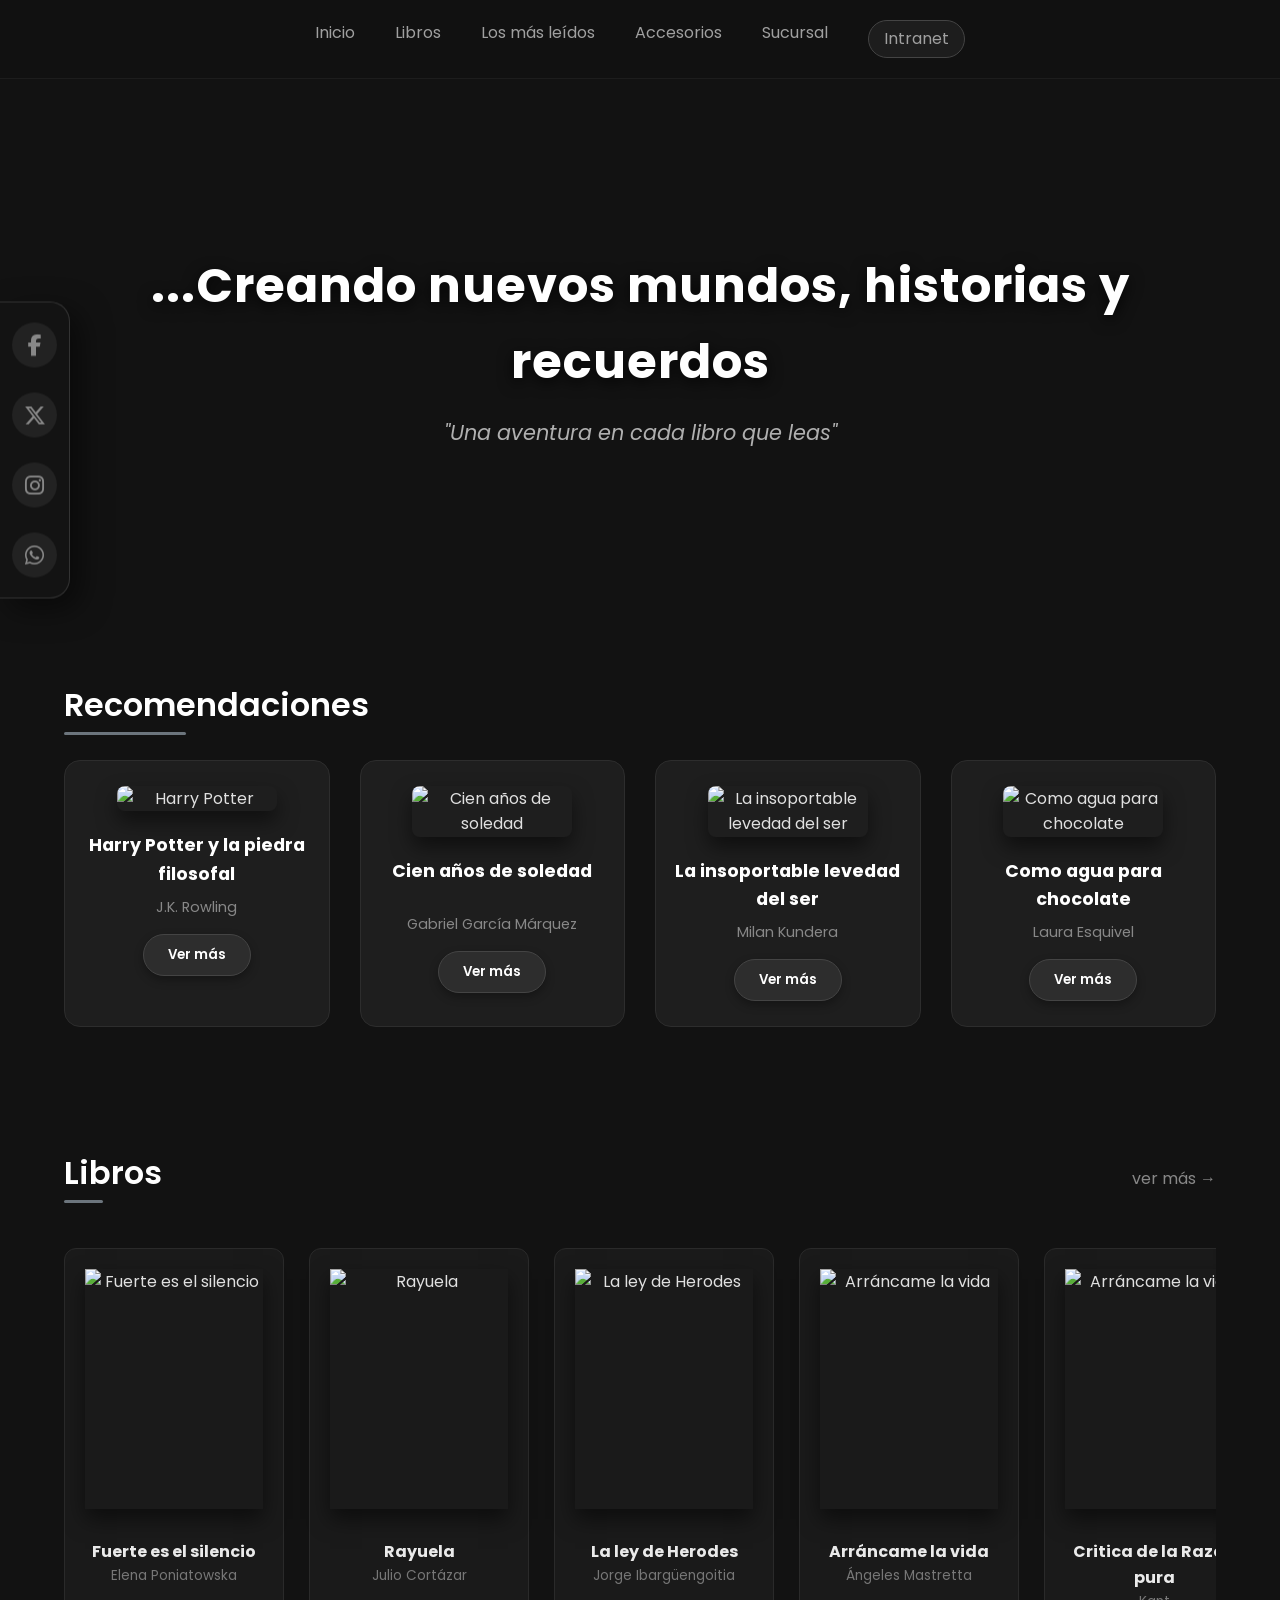
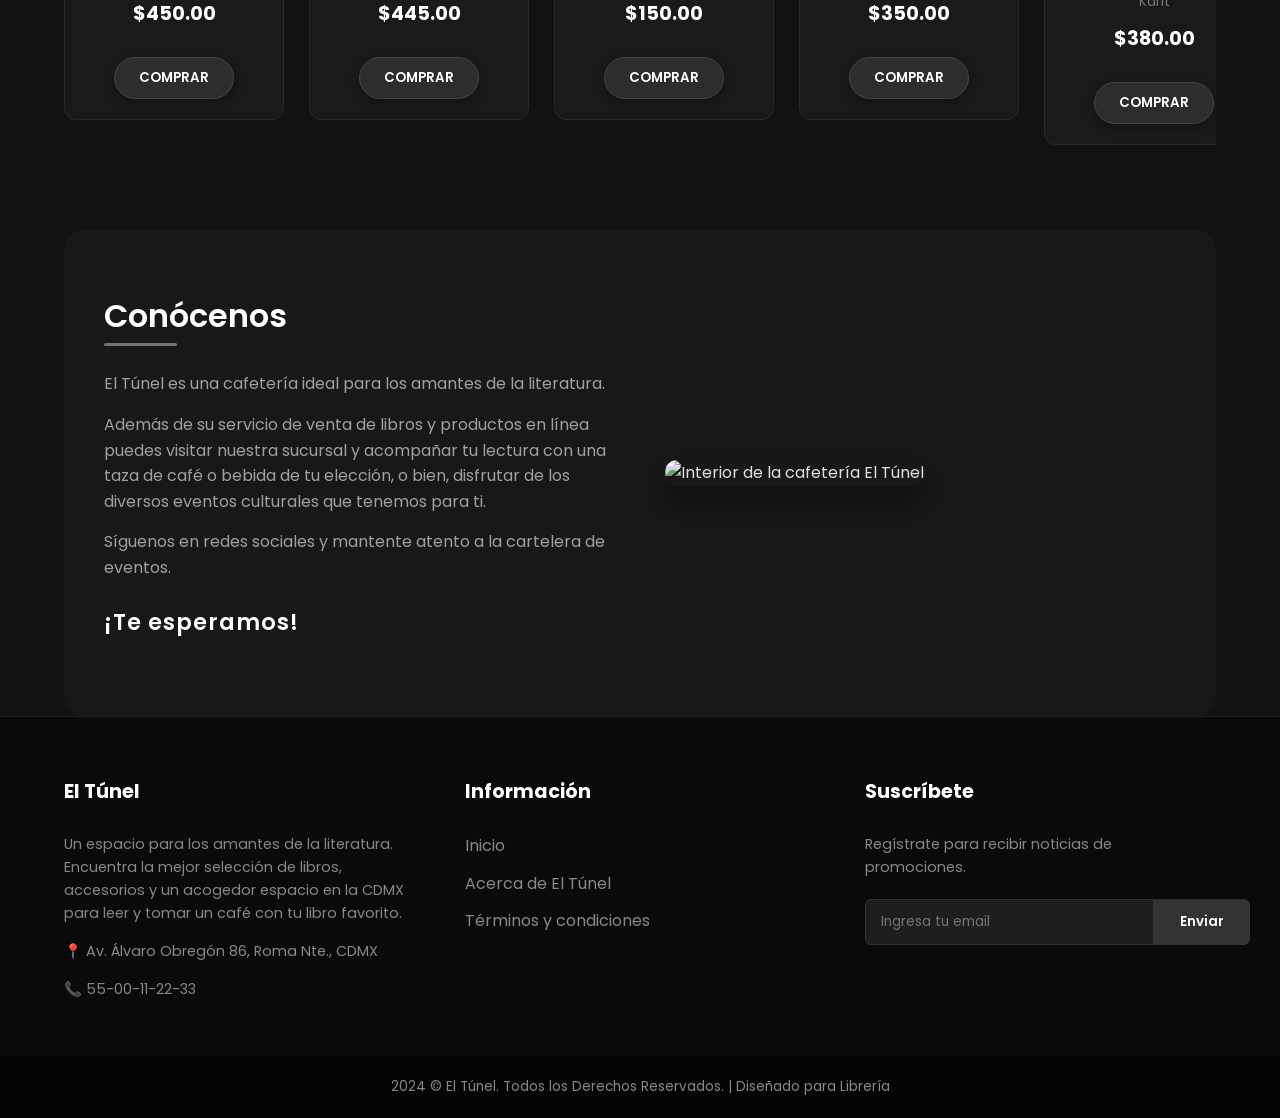
==== index.html @ bb1046ec "Add files via upload" ====
<!DOCTYPE html>
<html lang="es">
<head>
    <meta charset="UTF-8">
    <meta name="viewport" content="width=device-width, initial-scale=1.0">
    <title>El Túnel - Librería</title>
    <!-- Fuente moderna -->
    <link href="https://fonts.googleapis.com/css2?family=Poppins:wght@300;400;600&display=swap" rel="stylesheet">
    <link rel="stylesheet" href="style.css">
    <link rel="stylesheet" href="https://cdnjs.cloudflare.com/ajax/libs/font-awesome/6.5.1/css/all.min.css">
</head>
<body>

    <!-- Redes Sociales -->
    <div class="social-sidebar hidden">
        <a href="#" class="social-link fb" title="Facebook"><i class="fa-brands fa-facebook-f"></i></a>
        <a href="#" class="social-link x-twitter" title="X (Twitter)"><i class="fa-brands fa-x-twitter"></i></a>
        <a href="#" class="social-link ig" title="Instagram"><i class="fa-brands fa-instagram"></i></a>
        <a href="#" class="social-link wa" title="WhatsApp"><i class="fa-brands fa-whatsapp"></i></a>
    </div>

    <!-- Menú de Navegación -->
    <header class="navbar">
        <nav>
            <ul>
                <li><a href="#">Inicio</a></li>
                <li><a href="#">Libros</a></li>
                <li><a href="#">Los más leídos</a></li>
                <li><a href="#">Accesorios</a></li>
                <li><a href="#">Sucursal</a></li>
                <li><a href="intranet.html" class="highlight-link">Intranet</a></li>
            </ul>
        </nav>
    </header>

    <!-- Banner Principal -->
    <section class="hero">
        <div class="hero-content hidden">
            <h1>...Creando nuevos mundos, historias y recuerdos</h1>
            <p>"Una aventura en cada libro que leas"</p>
        </div>
    </section>

    <!-- Recomendaciones -->
    <section class="recomendaciones container">
        <h2 class="section-title hidden">Recomendaciones</h2>
        <div class="grid-recomendaciones">
            <div class="card hidden">
                <img src="imagenes/harrypotterlibro.jpg" alt="Harry Potter" class="book-img">
                <h3>Harry Potter y la piedra filosofal</h3>
                <p>J.K. Rowling</p>
                <button class="btn-primary">Ver más</button>
            </div>
            <div class="card hidden" style="transition-delay: 0.1s;">
                <img src="imagenes/cienañosdesoledad.jpg" alt="Cien años de soledad" class="book-img">
                <h3>Cien años de soledad</h3>
                <p>Gabriel García Márquez</p>
                <button class="btn-primary">Ver más</button>
            </div>
            <div class="card hidden" style="transition-delay: 0.2s;">
                <img src="imagenes/lainsoportablelevedaddelser.jpg" alt="La insoportable levedad del ser" class="book-img">
                <h3>La insoportable levedad del ser</h3>
                <p>Milan Kundera</p>
                <button class="btn-primary">Ver más</button>
            </div>
            <div class="card hidden" style="transition-delay: 0.3s;">
                <img src="imagenes/comoaguaparachocolate.jpg" alt="Como agua para chocolate" class="book-img">
                <h3>Como agua para chocolate</h3>
                <p>Laura Esquivel</p>
                <button class="btn-primary">Ver más</button>
            </div>
        </div>
    </section>

    <!-- Libros (Scroll Horizontal) -->
    <section class="libros container hidden">
        <div class="libros-header">
            <h2 class="section-title">Libros</h2>
            <a href="#" class="link-ver-mas">ver más &rarr;</a>
        </div>
        <div class="scroll-container" id="scroll-libros">
            <div class="card-scroll">
                <img src="imagenes/fuerteenelsilencio.jpg" alt="Fuerte es el silencio" class="book-img">
                <h4>Fuerte es el silencio</h4>
                <p>Elena Poniatowska</p>
                <span class="price">$450.00</span>
                <button class="btn-primary btn-sm">COMPRAR</button>
            </div>
            <div class="card-scroll">
                <img src="imagenes/rayuela.jpg" alt="Rayuela" class="book-img">
                <h4>Rayuela</h4>
                <p>Julio Cortázar</p>
                <span class="price">$445.00</span>
                <button class="btn-primary btn-sm">COMPRAR</button>
            </div>
            <div class="card-scroll">
                <img src="imagenes/lalydeherodes.jpg" alt="La ley de Herodes" class="book-img">
                <h4>La ley de Herodes</h4>
                <p>Jorge Ibargüengoitia</p>
                <span class="price">$150.00</span>
                <button class="btn-primary btn-sm">COMPRAR</button>
            </div>
            <div class="card-scroll">
                <img src="imagenes/arrancamelavida.jpg" alt="Arráncame la vida" class="book-img">
                <h4>Arráncame la vida</h4>
                <p>Ángeles Mastretta</p>
                <span class="price">$350.00</span>
                <button class="btn-primary btn-sm">COMPRAR</button>
            </div>
             
             <div class="card-scroll">
                <img src="imagenes/critica de la razon pura.jpg" alt="Arráncame la vida" class="book-img">
                <h4>Critica de la Razón pura</h4>
                <p>Kant</p>
                <span class="price">$380.00</span>
                <button class="btn-primary btn-sm">COMPRAR</button>
            </div>
             <div class="card-scroll">
                <img src="imagenes/fenomenologiadelespiritu.jpg" alt="Arráncame la vida" class="book-img">
                <h4>Fenomenología del espíritu</h4>
                <p>George Hegel</p>
                <span class="price">$430.00</span>
                <button class="btn-primary btn-sm">COMPRAR</button>
            </div>
             <div class="card-scroll">
                <img src="imagenes/discursodelmetodo.jpg" alt="Arráncame la vida" class="book-img">
                <h4>Discurso del Método</h4>
                <p>Rene Descartes</p>
                <span class="price">$350.00</span>
                <button class="btn-primary btn-sm">COMPRAR</button>
            </div>
        </div>
    </section>

    <!-- Conócenos -->
    <section class="conocenos container hidden">
        <div class="conocenos-texto">
            <h2 class="section-title">Conócenos</h2>
            <p>El Túnel es una cafetería ideal para los amantes de la literatura.</p>
            <p>Además de su servicio de venta de libros y productos en línea puedes visitar nuestra sucursal y acompañar tu lectura con una taza de café o bebida de tu elección, o bien, disfrutar de los diversos eventos culturales que tenemos para ti.</p>
            <p>Síguenos en redes sociales y mantente atento a la cartelera de eventos.</p>
            <p class="slogan">¡Te esperamos!</p>
        </div>
        <div class="conocenos-imagen">
            <img src="https://images.unsplash.com/photo-1521587760476-6c12a4b040da?q=80&w=800&auto=format&fit=crop" alt="Interior de la cafetería El Túnel">
        </div>
    </section>

    <!-- Pie de Página -->
    <footer class="site-footer">
        <div class="footer-container">
            <div class="footer-col brand hidden">
                <h3>El Túnel</h3>
                <p>Un espacio para los amantes de la literatura. Encuentra la mejor selección de libros, accesorios y un acogedor espacio en la CDMX para leer y tomar un café con tu libro favorito.</p>
                <p>📍 Av. Álvaro Obregón 86, Roma Nte., CDMX</p>
                <p>📞 55-00-11-22-33</p>
            </div>
            <div class="footer-col links hidden" style="transition-delay: 0.1s;">
                <h3>Información</h3>
                <ul>
                    <li><a href="#">Inicio</a></li>
                    <li><a href="#">Acerca de El Túnel</a></li>
                    <li><a href="#">Términos y condiciones</a></li>
                </ul>
            </div>
            <div class="footer-col subscribe hidden" style="transition-delay: 0.2s;">
                <h3>Suscríbete</h3>
                <p>Regístrate para recibir noticias de promociones.</p>
                <form class="subscribe-form">
                    <input type="email" placeholder="Ingresa tu email" required>
                    <button type="submit">Enviar</button>
                </form>
            </div>
        </div>
        <div class="footer-bottom">
            <p>2024 © El Túnel. Todos los Derechos Reservados. | Diseñado para Librería</p>
        </div>
    </footer>

    <!-- Script de Animaciones al Scroll -->
    <script>
        const observer = new IntersectionObserver((entries) => {
            entries.forEach((entry) => {
                if (entry.isIntersecting) {
                    entry.target.classList.add('show');
                }
            });
        });
        const hiddenElements = document.querySelectorAll('.hidden');
        hiddenElements.forEach((el) => observer.observe(el));
    </script>
    <script src="script.js"></script>
</body>
</html>
---- style.css ----
/* --- Estilos Generales Dark Mode --- */
* {
    margin: 0;
    padding: 0;
    box-sizing: border-box;
    font-family: 'Poppins', sans-serif;
}

body {
    background-color: #121212;
    color: #e0e0e0;
    line-height: 1.6;
    overflow-x: hidden;
}

a {
    text-decoration: none;
}

.container {
    width: 90%;
    max-width: 1200px;
    margin: 0 auto;
    padding: 60px 0;
}

.section-title {
    color: #ffffff;
    margin-bottom: 30px;
    font-size: 2rem;
    font-weight: 600;
    position: relative;
    display: inline-block;
}

/* Subrayado animado en los títulos */
.section-title::after {
    content: '';
    position: absolute;
    width: 40%;
    height: 3px;
    background-color: #6c757d;
    bottom: -5px;
    left: 0;
    border-radius: 5px;
    transition: width 0.3s ease;
}

.section-title:hover::after {
    width: 100%;
}

/* --- Animaciones de Scroll (Aparición) --- */
.hidden {
    opacity: 0;
    filter: blur(5px);
    transform: translateY(30px);
    transition: all 0.8s ease-out;
}

.show {
    opacity: 1;
    filter: blur(0);
    transform: translateY(0);
}

/* --- Navegación (Glassmorphism) --- */
.navbar {
    background-color: rgba(18, 18, 18, 0.8);
    backdrop-filter: blur(12px);
    -webkit-backdrop-filter: blur(12px);
    padding: 20px 0;
    position: sticky;
    top: 0;
    z-index: 1000;
    border-bottom: 1px solid rgba(255, 255, 255, 0.05);
}

.navbar ul {
    list-style: none;
    display: flex;
    justify-content: center;
    gap: 40px;
    flex-wrap: wrap;
}

.navbar a {
    color: #a0a0a0;
    font-weight: 400;
    font-size: 1rem;
    transition: color 0.3s, transform 0.3s;
    display: inline-block;
}

.navbar a:hover {
    color: #ffffff;
    transform: translateY(-2px);
}

.highlight-link {
    border: 1px solid #444;
    padding: 5px 15px;
    border-radius: 20px;
    background-color: rgba(255,255,255,0.05);
}

/* --- Hero Banner --- */
.hero {
    background-image: linear-gradient(to bottom, rgba(18, 18, 18, 0.4), rgba(18, 18, 18, 1)), 
                      url('https://images.unsplash.com/photo-1481627834876-b7833e8f5570?q=80&w=2000&auto=format&fit=crop');
    background-size: cover;
    background-position: center;
    background-attachment: fixed;
    height: 60vh;
    display: flex;
    align-items: center;
    justify-content: center;
    text-align: center;
}

.hero-content {
    padding: 30px;
}

.hero h1 {
    color: #ffffff;
    font-size: 3rem;
    margin-bottom: 15px;
    letter-spacing: 1px;
    text-shadow: 0 4px 15px rgba(0,0,0,0.8);
}

.hero p {
    color: #b0b0b0;
    font-size: 1.3rem;
    font-style: italic;
}

/* --- Botones --- */
.btn-primary {
    background-color: #2d2d2d;
    color: #ffffff;
    border: 1px solid #444;
    padding: 10px 24px;
    cursor: pointer;
    border-radius: 25px;
    font-weight: 600;
    margin-top: 15px;
    transition: all 0.3s ease;
    box-shadow: 0 4px 10px rgba(0,0,0,0.3);
}

.btn-primary:hover {
    background-color: #ffffff;
    color: #121212;
    transform: translateY(-3px);
    box-shadow: 0 6px 15px rgba(255, 255, 255, 0.15);
}

/* --- Recomendaciones (Tarjetas Verticales) --- */
.grid-recomendaciones {
    display: grid;
    grid-template-columns: repeat(auto-fit, minmax(240px, 1fr));
    gap: 30px;
    text-align: center;
}

.card {
    background-color: #1e1e1e;
    border: 1px solid #2d2d2d;
    border-radius: 16px;
    padding: 25px 15px;
    display: flex;
    flex-direction: column;
    align-items: center;
    transition: transform 0.4s ease, box-shadow 0.4s ease;
}

.card:hover {
    transform: translateY(-12px);
    box-shadow: 0 15px 30px rgba(0,0,0,0.6), 0 0 15px rgba(255,255,255,0.03);
    border-color: #444;
}

.card img.book-img {
    width: 100%;
    max-width: 160px;
    border-radius: 8px;
    box-shadow: 0 10px 20px rgba(0,0,0,0.5);
    margin-bottom: 20px;
    transition: transform 0.3s;
}

.card:hover img.book-img {
    transform: scale(1.05);
}

.card h3 {
    font-size: 1.1rem;
    color: #ffffff;
    margin-bottom: 8px;
    min-height: 48px;
}

.card p {
    color: #888;
    font-size: 0.9rem;
}

/* --- Libros Scroll Horizontal (Corregido) --- */
.libros-header {
    display: flex;
    justify-content: space-between;
    align-items: baseline;
    margin-bottom: 20px;
}

.link-ver-mas {
    color: #888;
    transition: color 0.3s;
}

.link-ver-mas:hover {
    color: #fff;
}

.scroll-container {
    display: flex;
    overflow-x: auto;
    gap: 25px;
    padding-bottom: 25px;
    scrollbar-width: thin;
    scrollbar-color: #444 #1e1e1e;
    align-items: flex-start; /* Evita que las tarjetas se estiren verticalmente */
}

.scroll-container::-webkit-scrollbar { height: 6px; }
.scroll-container::-webkit-scrollbar-track { background: #1e1e1e; border-radius: 10px;}
.scroll-container::-webkit-scrollbar-thumb { background: #444; border-radius: 10px; }
.scroll-container::-webkit-scrollbar-thumb:hover { background: #666; }

.card-scroll {
    flex: 0 0 220px; /* Fija el ancho exacto de cada libro */
    width: 220px;
    background-color: #1a1a1a;
    padding: 20px;
    border-radius: 12px;
    display: flex;
    flex-direction: column;
    align-items: center;
    text-align: center;
    border: 1px solid #2a2a2a;
    transition: background 0.3s, transform 0.3s;
}

.card-scroll:hover {
    background-color: #222;
    transform: translateY(-5px);
    box-shadow: 0 10px 20px rgba(0,0,0,0.8);
}

.card-scroll img.book-img {
    width: 100%;
    height: 240px; /* Altura fija para que todos los libros estén parejos */
    object-fit: contain; /* Ajusta la imagen sin deformarla */
    box-shadow: 0 10px 20px rgba(0,0,0,0.5);
    margin-bottom: 20px;
    transition: transform 0.3s;
}

.card-scroll:hover img.book-img {
    transform: scale(1.05);
}

.card-scroll h4 { color: #eaeaea; font-size: 1rem; margin-top: 10px; }
.card-scroll p { font-size: 0.85rem; color: #777; }
.card-scroll .price { color: #fff; font-weight: bold; font-size: 1.2rem; margin: 12px 0; }

/* --- Conócenos --- */
.conocenos {
    display: flex;
    flex-wrap: wrap;
    gap: 50px;
    align-items: center;
    background-color: #181818;
    padding: 60px 40px;
    border-radius: 20px;
}

.conocenos-texto {
    flex: 1;
    min-width: 300px;
}

.conocenos-texto p { color: #a0a0a0; margin-bottom: 15px; }

.conocenos-texto .slogan {
    color: #ffffff;
    font-weight: 600;
    font-size: 1.4rem;
    margin-top: 25px;
    letter-spacing: 1px;
}

.conocenos-imagen { flex: 1; min-width: 300px; }
.conocenos-imagen img {
    width: 100%;
    border-radius: 12px;
    box-shadow: 0 15px 30px rgba(0,0,0,0.5);
    filter: grayscale(30%);
    transition: filter 0.5s;
}
.conocenos-imagen img:hover { filter: grayscale(0%); }

/* --- Footer --- */
.site-footer {
    background-color: #0a0a0a;
    border-top: 1px solid #1e1e1e;
    color: #888;
    padding-top: 60px;
}

.footer-container {
    width: 90%;
    max-width: 1200px;
    margin: 0 auto;
    display: grid;
    grid-template-columns: repeat(auto-fit, minmax(250px, 1fr));
    gap: 50px;
    padding-bottom: 40px;
}

.footer-col h3 {
    color: #ffffff;
    margin-bottom: 25px;
    font-size: 1.2rem;
}

.footer-col p { font-size: 0.9rem; margin-bottom: 15px; }

.links ul { list-style: none; }
.links ul li { margin-bottom: 12px; }
.links ul li a {
    color: #888;
    transition: color 0.3s;
}
.links ul li a:hover { color: #ffffff; padding-left: 5px; }

/* Input Footer */
.subscribe-form { display: flex; margin-top: 20px; }
.subscribe-form input {
    flex: 1;
    padding: 12px 15px;
    background-color: #1e1e1e;
    border: 1px solid #333;
    color: #fff;
    border-radius: 6px 0 0 6px;
    outline: none;
}
.subscribe-form button {
    background-color: #333;
    color: white;
    border: 1px solid #333;
    padding: 12px 25px;
    border-radius: 0 6px 6px 0;
    cursor: pointer;
    font-weight: 600;
    transition: background 0.3s;
}
.subscribe-form button:hover { background-color: #555; }

.footer-bottom {
    background-color: #050505;
    text-align: center;
    padding: 20px;
    font-size: 0.85rem;
}

/* --- Menú Social (Adaptado al Dark Mode) --- */
.social-sidebar {
    position: fixed;
    left: 0;
    top: 50%;
    transform: translateY(-50%);
    background-color: rgba(20, 20, 20, 0.9);
    backdrop-filter: blur(10px);
    display: flex;
    flex-direction: column;
    padding: 20px 12px;
    gap: 25px;
    border-top-right-radius: 20px;
    border-bottom-right-radius: 20px;
    border: 1px solid #333;
    border-left: none;
    box-shadow: 10px 10px 30px rgba(0, 0, 0, 0.5);
    z-index: 1000;
}

.social-link {
    color: #888;
    font-size: 22px;
    display: flex;
    justify-content: center;
    align-items: center;
    width: 45px;
    height: 45px;
    border-radius: 50%;
    background-color: #222;
    transition: all 0.3s ease;
}

.social-link:hover {
    color: #fff;
    transform: scale(1.15) translateX(5px);
    box-shadow: 0 0 15px rgba(255,255,255,0.2);
}

.social-link.fb:hover { background-color: #1877F2; border-color: #1877F2; }
.social-link.x-twitter:hover { background-color: #000; }
.social-link.ig:hover { background: linear-gradient(45deg, #f09433, #e6683c, #dc2743, #cc2366, #bc1888); }
.social-link.wa:hover { background-color: #25D366; }

/* --- Responsividad para Dispositivos Móviles --- */
@media (max-width: 768px) {
    .social-sidebar {
        padding: 15px 8px;
        gap: 15px;
        border-top-right-radius: 15px;
        border-bottom-right-radius: 15px;
    }

    .social-link {
        font-size: 20px;
        width: 35px;
        height: 35px;
    }
    
    .social-link.x-twitter {
        font-size: 26px;
    }
}
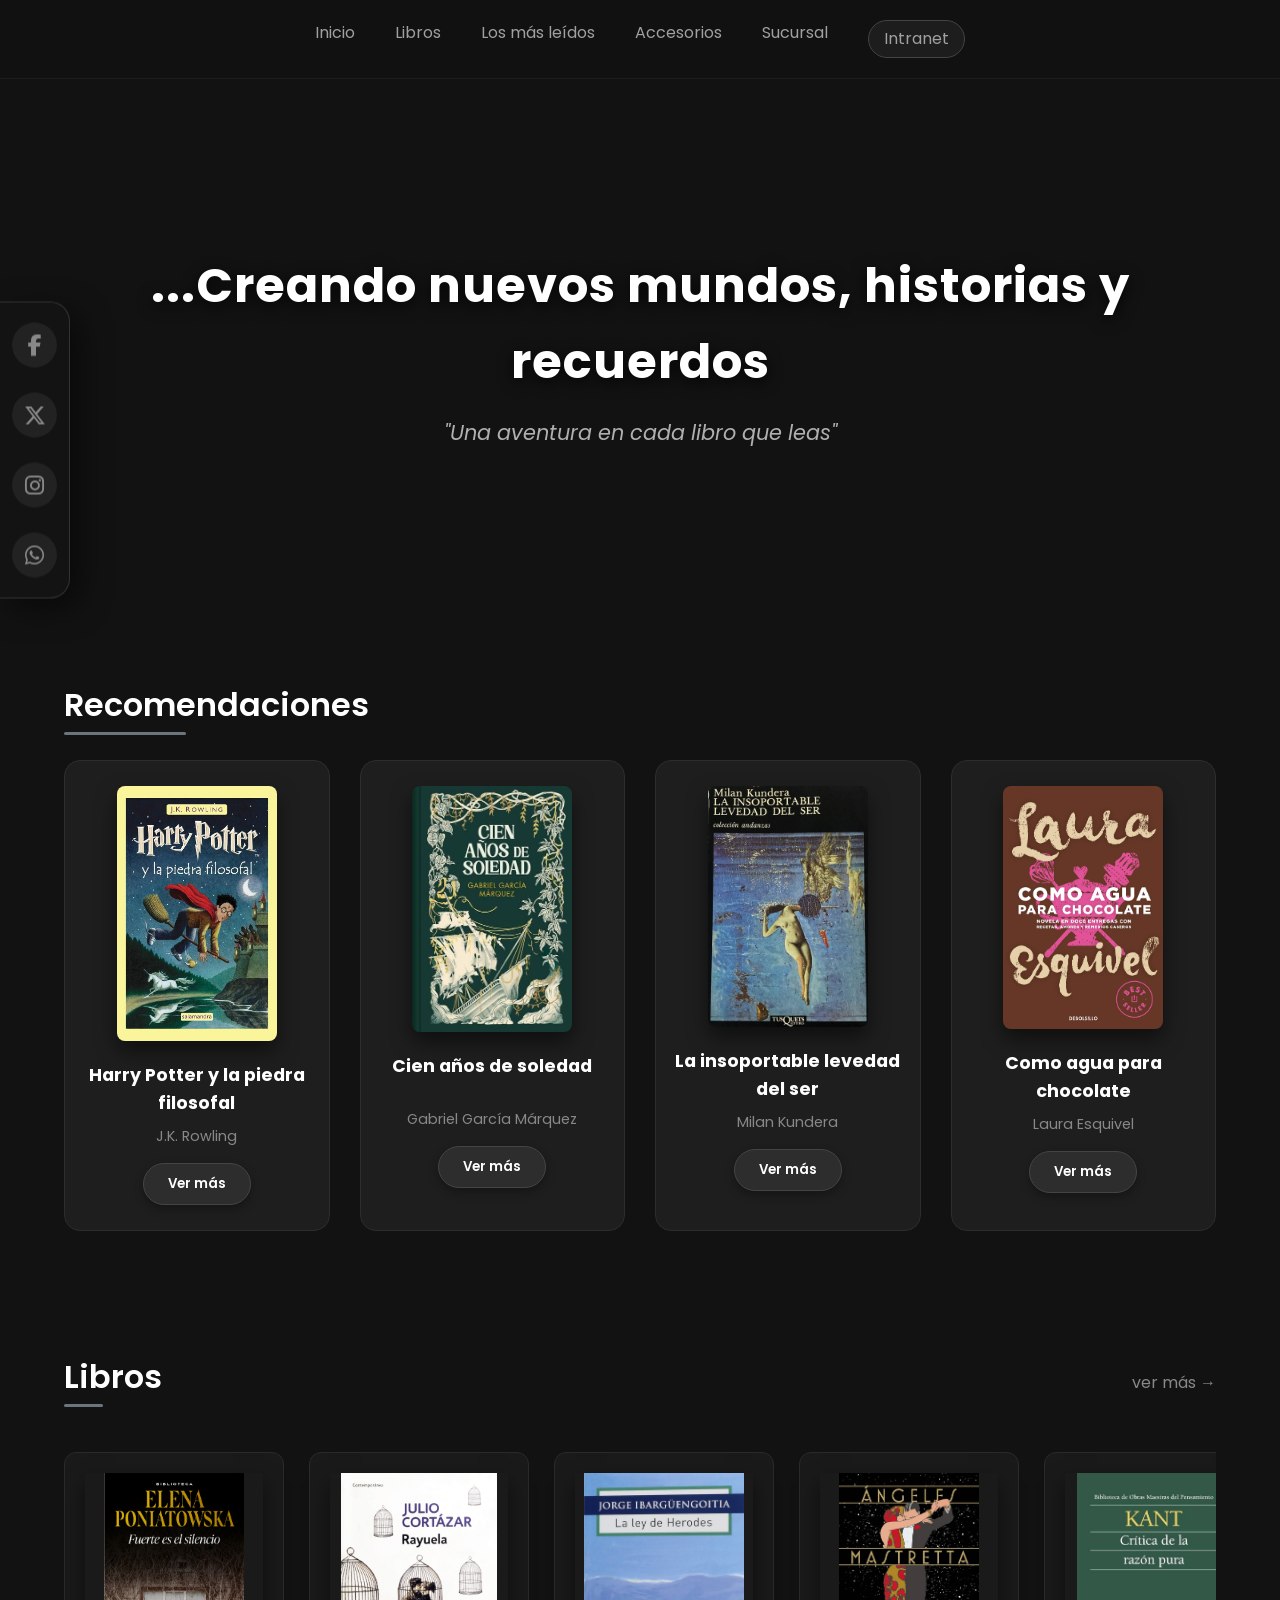
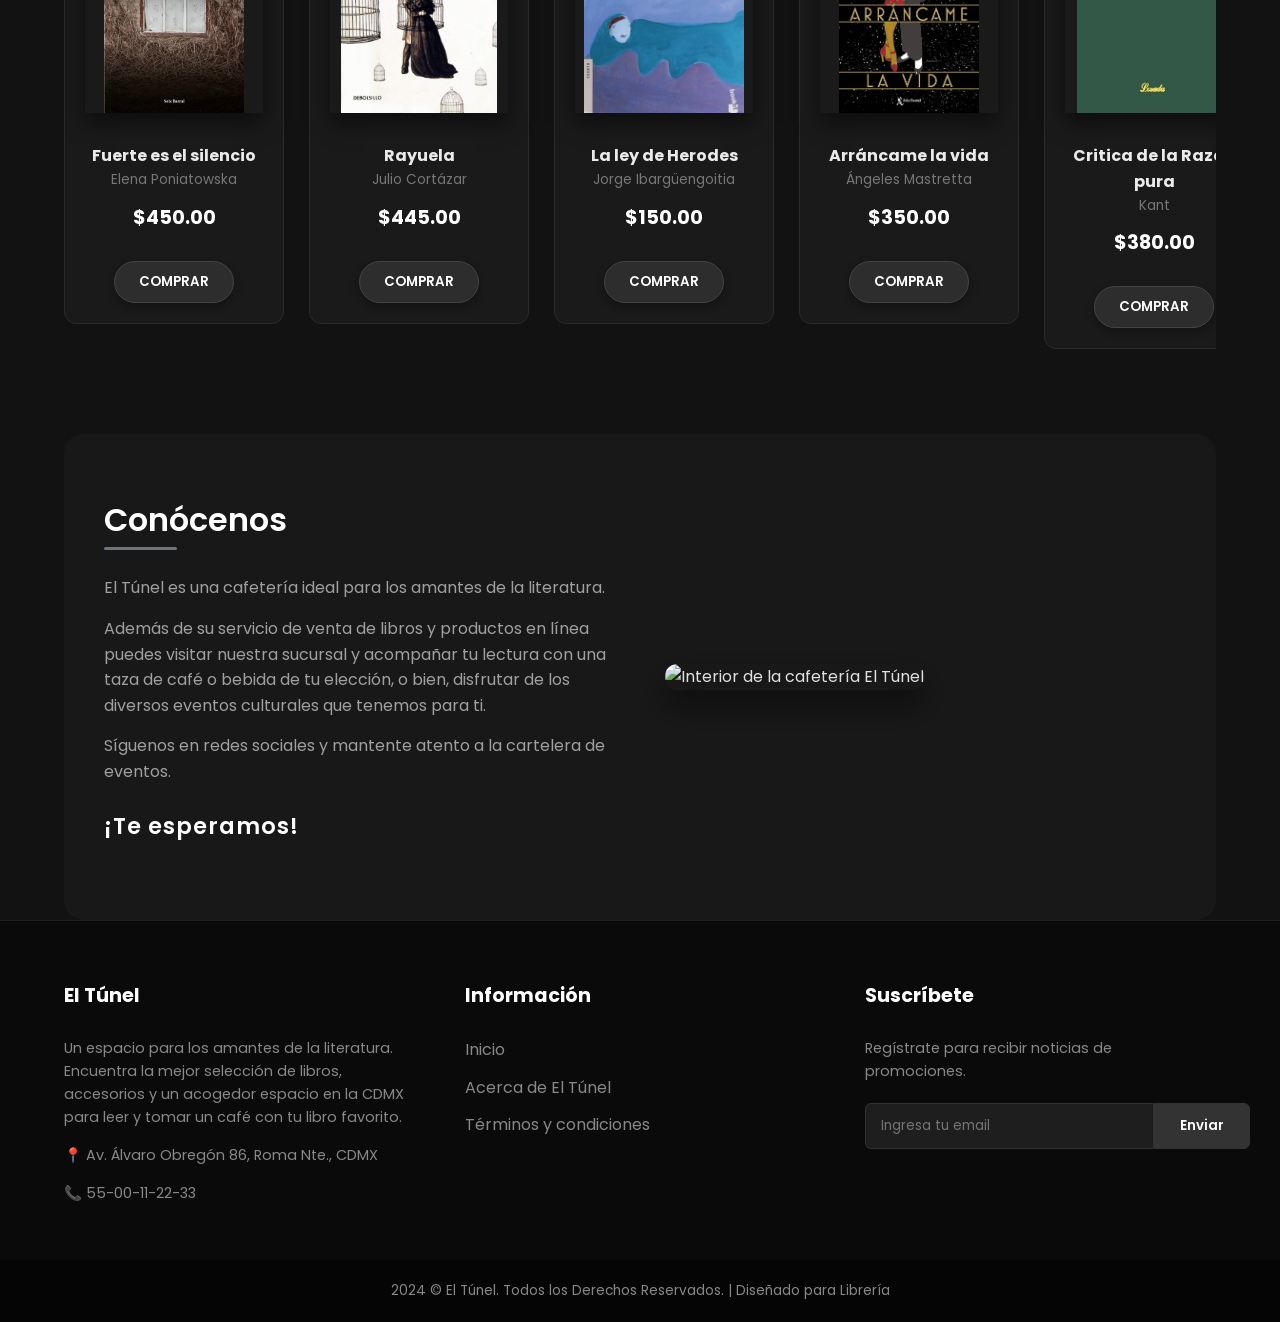
==== commit eaea32e8: "Change title from 'El Túnel - Librería' to 'Biblioteca_Jhonny'" ====
--- a/index.html
+++ b/index.html
@@ -3,7 +3,7 @@
 <head>
     <meta charset="UTF-8">
     <meta name="viewport" content="width=device-width, initial-scale=1.0">
-    <title>El Túnel - Librería</title>
+    <title>Biblioteca_Jhonny</title>
     <!-- Fuente moderna -->
     <link href="https://fonts.googleapis.com/css2?family=Poppins:wght@300;400;600&display=swap" rel="stylesheet">
     <link rel="stylesheet" href="style.css">
@@ -191,4 +191,4 @@
     </script>
     <script src="script.js"></script>
 </body>
-</html>+</html>
